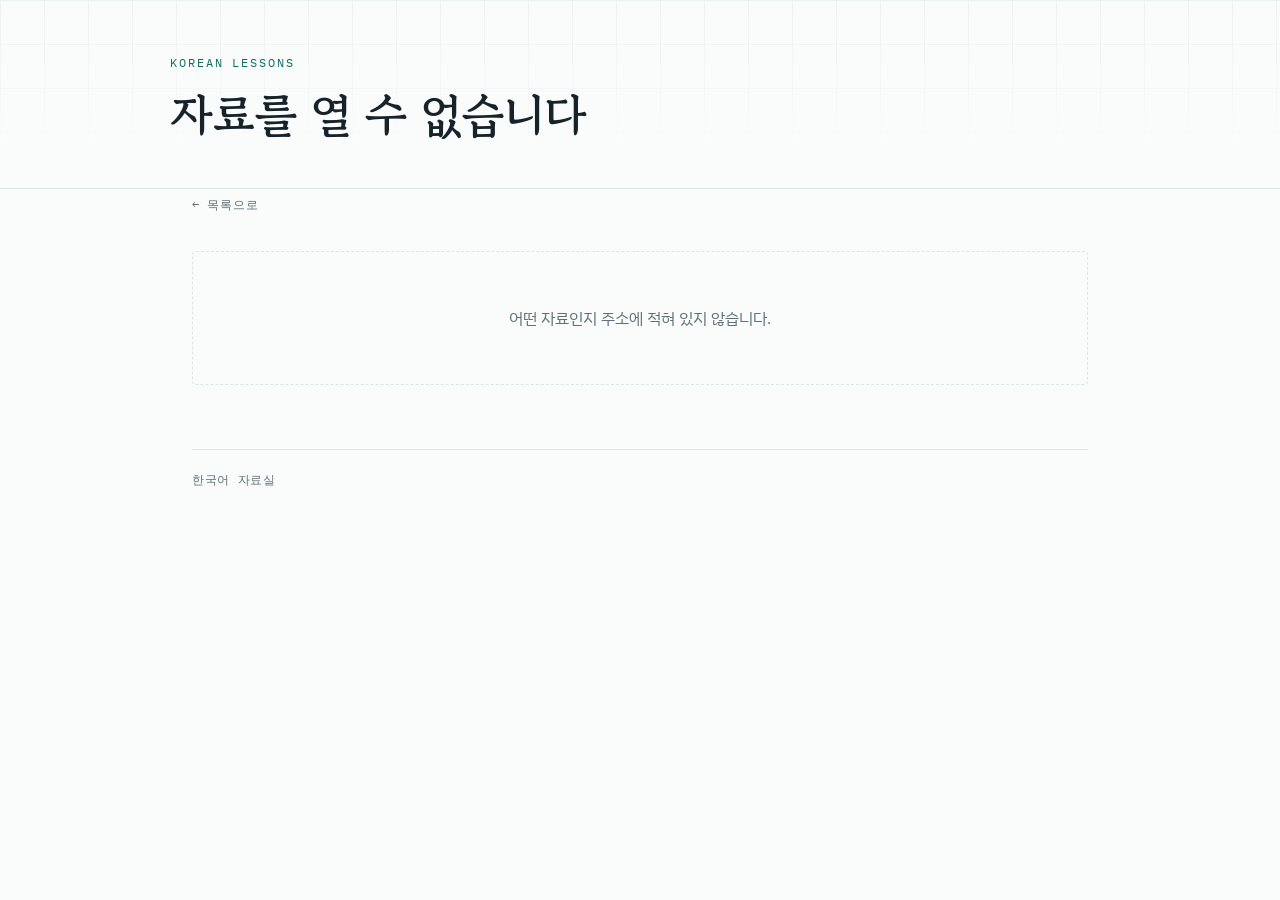
==== lesson.html @ d6367a24 "feat: 한국어 자료실 사이트 + 동물 주제 샘플 2편 - 목록 홈(index.html)과 공통 뷰어(lesson.html) - 자료는 lessons/*.json, 화면은 뷰어 " ====
<!DOCTYPE html>
<html lang="ko">
<head>
<meta charset="utf-8">
<meta name="viewport" content="width=device-width, initial-scale=1">
<title>한국어 자료실</title>
<link rel="preconnect" href="https://fonts.googleapis.com">
<link rel="preconnect" href="https://fonts.gstatic.com" crossorigin>
<link rel="stylesheet" href="https://fonts.googleapis.com/css2?family=Gowun+Batang:wght@400;700&family=IBM+Plex+Sans+KR:wght@300;400;500;600&family=IBM+Plex+Mono:wght@400;500&display=swap">
<link rel="stylesheet" href="assets/style.css">
</head>
<body>

<header class="site-head">
  <div class="inner">
    <p class="eyebrow" id="crumb">Korean Lessons</p>
    <h1 class="site-title" id="title">불러오는 중…</h1>
    <p class="site-desc" id="desc"></p>
  </div>
</header>

<main class="wrap">
  <a class="back" href="index.html">&larr; 목록으로</a>
  <p class="print-title" id="printTitle"></p>
  <div id="content"></div>

  <footer class="site-foot">
    <span>한국어 자료실</span>
    <span id="meta"></span>
  </footer>
</main>

<script src="assets/app.js"></script>
</body>
</html>
---- assets/style.css ----
/* ─────────────────────────────────────────────
   한국어 자료실 — 공통 스타일
   색·글꼴 토큰은 여기서만 정의한다.
   ───────────────────────────────────────────── */

:root{
  --paper:#FAFBFB;
  --surface:#FFFFFF;
  --surface-2:#F2F6F6;
  --ink:#16232A;
  --ink-soft:#4A5B63;
  --ink-faint:#5E7178;
  --rule:#DCE6E7;
  --grid:#E9EFEF;
  --accent:#0F6B62;
  --accent-soft:#E4F0EE;
  --kids:#A34C13;
  --kids-soft:#FAEDE1;
  --adult:#33559C;
  --adult-soft:#E7EDF8;
  --wrong:#B03A2E;
  --wrong-soft:#FBEAE7;
  --shadow:0 1px 2px rgba(22,35,42,.05), 0 8px 24px -14px rgba(22,35,42,.22);
}

@media (prefers-color-scheme: dark){
  :root:not([data-theme="light"]){
    --paper:#0F1618;
    --surface:#161F22;
    --surface-2:#1B2529;
    --ink:#E8EFEF;
    --ink-soft:#A8BABF;
    --ink-faint:#8A9DA2;
    --rule:#263437;
    --grid:#1D282B;
    --accent:#54C2B1;
    --accent-soft:#15302D;
    --kids:#E5975F;
    --kids-soft:#31241A;
    --adult:#88A6DE;
    --adult-soft:#1A2333;
    --wrong:#E88072;
    --wrong-soft:#33201D;
    --shadow:0 1px 2px rgba(0,0,0,.4), 0 8px 24px -14px rgba(0,0,0,.7);
  }
}

:root[data-theme="dark"]{
  --paper:#0F1618;
  --surface:#161F22;
  --surface-2:#1B2529;
  --ink:#E8EFEF;
  --ink-soft:#A8BABF;
  --ink-faint:#8A9DA2;
  --rule:#263437;
  --grid:#1D282B;
  --accent:#54C2B1;
  --accent-soft:#15302D;
  --kids:#E5975F;
  --kids-soft:#31241A;
  --adult:#88A6DE;
  --adult-soft:#1A2333;
  --wrong:#E88072;
  --wrong-soft:#33201D;
  --shadow:0 1px 2px rgba(0,0,0,.4), 0 8px 24px -14px rgba(0,0,0,.7);
}

*{box-sizing:border-box}

body{
  margin:0;
  background:var(--paper);
  color:var(--ink);
  font-family:"IBM Plex Sans KR","Malgun Gothic",system-ui,sans-serif;
  font-size:16px;
  line-height:1.75;
  -webkit-font-smoothing:antialiased;
}

a{color:inherit;text-decoration:none}

:focus-visible{
  outline:2px solid var(--accent);
  outline-offset:3px;
  border-radius:3px;
}

.wrap{max-width:940px;margin:0 auto;padding:0 22px 88px}

/* ── 머리말 ───────────────────────────── */

.site-head{
  position:relative;
  border-bottom:1px solid var(--rule);
  padding:52px 22px 34px;
  overflow:hidden;
}
.site-head::before{
  content:"";
  position:absolute;inset:0;
  background:
    repeating-linear-gradient(to right, var(--grid) 0 1px, transparent 1px 44px),
    repeating-linear-gradient(to bottom, var(--grid) 0 1px, transparent 1px 44px);
  -webkit-mask-image:linear-gradient(to bottom, rgba(0,0,0,.8), transparent 80%);
  mask-image:linear-gradient(to bottom, rgba(0,0,0,.8), transparent 80%);
  pointer-events:none;
}
.site-head .inner{position:relative;max-width:940px;margin:0 auto}

.eyebrow{
  font-family:"IBM Plex Mono",ui-monospace,monospace;
  font-size:12px;letter-spacing:.16em;text-transform:uppercase;
  color:var(--accent);margin:0 0 14px;
}
.site-title{
  font-family:"Gowun Batang","Batang",serif;
  font-weight:700;
  font-size:clamp(32px,5.4vw,46px);
  line-height:1.2;letter-spacing:-.01em;
  margin:0 0 12px;text-wrap:balance;
}
.site-desc{
  color:var(--ink-soft);margin:0;max-width:34em;font-size:16px;
}

.back{
  display:inline-flex;align-items:center;gap:7px;
  font-family:"IBM Plex Mono",ui-monospace,monospace;
  font-size:12px;letter-spacing:.06em;
  color:var(--ink-faint);margin-bottom:20px;
}
.back:hover{color:var(--accent)}

/* ── 목록 홈 ───────────────────────────── */

.tabs{display:flex;gap:8px;flex-wrap:wrap;margin:34px 0 24px}
.tab{
  font-family:inherit;font-size:13.5px;
  padding:6px 15px;border-radius:99px;cursor:pointer;
  border:1px solid var(--rule);background:transparent;color:var(--ink-soft);
}
.tab:hover{border-color:var(--accent);color:var(--accent)}
.tab[aria-selected="true"]{
  background:var(--accent);border-color:var(--accent);color:#fff;
}

.cards{
  display:grid;grid-template-columns:repeat(3,1fr);gap:14px;
  list-style:none;margin:0;padding:0;
}
.card{
  display:block;
  border:1px solid var(--rule);border-radius:4px;
  background:var(--surface);box-shadow:var(--shadow);
  padding:26px 18px 20px;text-align:center;
  transition:transform .12s ease, border-color .12s ease;
}
.card:hover{transform:translateY(-2px);border-color:var(--accent)}
.card .em{font-size:46px;line-height:1.15;display:block;margin-bottom:12px}
.card .ti{font-size:16px;font-weight:600;display:block;margin-bottom:10px}
.card .date{
  display:block;margin-top:10px;
  font-family:"IBM Plex Mono",ui-monospace,monospace;
  font-size:11px;color:var(--ink-faint);
}

.badge{
  font-size:11.5px;letter-spacing:.02em;
  padding:3px 10px;border-radius:99px;display:inline-block;
}
.badge.kids{background:var(--kids-soft);color:var(--kids)}
.badge.adult{background:var(--adult-soft);color:var(--adult)}

.empty{
  border:1px dashed var(--rule);border-radius:4px;
  padding:52px 24px;text-align:center;color:var(--ink-faint);
}

/* ── 자료 페이지 공통 ────────────────────── */

.sec{margin-top:52px}
.sec-title{
  font-family:"Gowun Batang","Batang",serif;
  font-size:24px;font-weight:700;margin:0 0 6px;
  display:flex;align-items:baseline;gap:11px;
}
.sec-title .mark{
  flex:none;width:10px;height:10px;
  border:1.5px solid var(--accent);background:var(--accent-soft);
  transform:translateY(-2px);
}
.sec-note{color:var(--ink-soft);margin:0 0 22px;font-size:14.5px}

.speak{
  font-family:inherit;font-size:inherit;
  border:1px solid var(--rule);background:transparent;color:var(--ink-faint);
  border-radius:99px;cursor:pointer;padding:3px 10px;line-height:1.4;
}
.speak:hover{border-color:var(--accent);color:var(--accent)}
.speak[hidden]{display:none}

/* ── 1번 · 어린이 ──────────────────────── */

.kid-cards{
  display:grid;grid-template-columns:repeat(4,1fr);gap:14px;
  list-style:none;margin:0;padding:0;
}
.kid-card{
  border:2px solid var(--rule);border-radius:18px;
  background:var(--surface);
  padding:20px 10px 16px;text-align:center;
  transition:transform .12s ease;
}
.kid-card:hover{transform:scale(1.04)}
.kid-card .em{font-size:66px;line-height:1.1;display:block}
.kid-card .w{font-size:26px;font-weight:600;margin-top:8px;display:block}
.kid-card .hint{
  display:block;margin-top:4px;font-size:15px;color:var(--ink-faint);
}
.kid-card .speak{margin-top:10px;font-size:15px}

.kid-sents{list-style:none;margin:0;padding:0;display:flex;flex-direction:column;gap:12px}
.kid-sent{
  display:flex;align-items:center;gap:14px;
  border:2px dashed var(--rule);border-radius:14px;
  background:var(--surface);
  padding:16px 20px;font-size:24px;line-height:1.6;
}
.kid-sent .speak{margin-left:auto;flex:none;font-size:18px}

.writing-word{margin-bottom:26px}
.writing-word > .lbl{
  font-size:15px;color:var(--ink-faint);margin:0 0 8px;
}
.cells{display:flex;gap:10px;flex-wrap:wrap}
.cell{
  width:76px;height:76px;flex:none;
  border:2px solid var(--rule);border-radius:6px;
  display:grid;place-items:center;
  font-family:"Gowun Batang","Batang",serif;
  font-size:40px;color:var(--ink-faint);opacity:.35;
  background:
    linear-gradient(to right, var(--grid) 0 1px, transparent 1px) 50% 0/1px 100% no-repeat,
    linear-gradient(to bottom, var(--grid) 0 1px, transparent 1px) 0 50%/100% 1px no-repeat;
}
.cell.blank{color:transparent}

.print-btn{
  font-family:inherit;font-size:14.5px;
  margin-top:8px;padding:10px 20px;cursor:pointer;
  border:1px solid var(--accent);border-radius:3px;
  background:var(--accent);color:#fff;
}
.print-btn:hover{opacity:.88}

/* ── 2번 · 외국인 ──────────────────────── */

.en-bar{display:flex;justify-content:flex-end;margin-top:26px}
.en-toggle{
  font-family:"IBM Plex Mono",ui-monospace,monospace;
  font-size:12px;letter-spacing:.08em;cursor:pointer;
  border:1px solid var(--adult);color:var(--adult);background:transparent;
  padding:6px 14px;border-radius:3px;
}
.en-toggle[aria-pressed="true"]{background:var(--adult);color:#fff}

.en{display:none;color:var(--adult);font-size:13.5px;line-height:1.6}
body.show-en .en{display:block}

.vocab{width:100%;border-collapse:collapse;font-size:15px}
.vocab th{
  text-align:left;font-weight:500;
  font-family:"IBM Plex Mono",ui-monospace,monospace;
  font-size:11px;letter-spacing:.1em;text-transform:uppercase;
  color:var(--ink-faint);
  border-bottom:1px solid var(--rule);padding:0 12px 8px 0;
}
.vocab td{border-bottom:1px solid var(--rule);padding:12px 12px 12px 0;vertical-align:top}
.vocab td:first-child{font-weight:600;white-space:nowrap}
.vocab .pos{color:var(--ink-faint);font-size:13.5px;white-space:nowrap}
.table-scroll{overflow-x:auto}

.passage{
  border-left:3px solid var(--rule);
  padding-left:20px;margin:0 0 30px;
  font-size:16.5px;line-height:1.95;color:var(--ink-soft);
  white-space:pre-line;
}

.qa{margin-bottom:26px}
.qa .q{font-size:16px;font-weight:600;margin:0 0 12px}
.opts{list-style:none;margin:0;padding:0;display:flex;flex-direction:column;gap:8px}
.opt{
  font-family:inherit;font-size:15px;text-align:left;width:100%;
  display:flex;gap:11px;align-items:flex-start;cursor:pointer;
  border:1px solid var(--rule);border-radius:3px;
  background:var(--surface);color:var(--ink);
  padding:11px 15px;
}
.opt:hover{border-color:var(--accent)}
.opt .n{
  font-family:"IBM Plex Mono",ui-monospace,monospace;
  font-size:12px;color:var(--ink-faint);padding-top:3px;flex:none;
}
.opt.right{border-color:var(--accent);background:var(--accent-soft);color:var(--accent);font-weight:500}
.opt.right .n{color:var(--accent)}
.opt.wrong{border-color:var(--wrong);background:var(--wrong-soft);color:var(--wrong)}
.opt.wrong .n{color:var(--wrong)}
.why{
  font-size:14px;color:var(--ink-faint);
  margin:12px 0 0;padding-left:2px;
}
.why[hidden]{display:none}

.gram{
  border:1px solid var(--rule);border-radius:4px;
  background:var(--surface);box-shadow:var(--shadow);
  padding:22px 22px 18px;margin-bottom:16px;
}
.gram .form{
  font-family:"Gowun Batang","Batang",serif;
  font-size:22px;font-weight:700;margin:0 0 8px;
}
.gram .mean{margin:0 0 6px;color:var(--ink-soft);font-size:15px}
.gram ul{margin:14px 0 0;padding-left:20px;display:flex;flex-direction:column;gap:7px}
.gram li{font-size:15px;color:var(--ink-soft)}

.situation{
  font-size:14.5px;color:var(--ink-faint);
  border:1px dashed var(--rule);border-radius:4px;
  padding:12px 16px;margin:0 0 20px;
}
.talk{list-style:none;margin:0 0 26px;padding:0;display:flex;flex-direction:column;gap:14px}
.turn{display:grid;grid-template-columns:76px 1fr;gap:14px;align-items:start}
.turn .who{
  font-size:13px;color:var(--ink-faint);padding-top:3px;
  text-align:right;
}
.turn .ko{font-size:16px;margin:0}
.turn .speak{margin-top:6px;font-size:13px}

.expr{
  border-top:1px solid var(--rule);padding-top:20px;
  list-style:none;margin:0;padding-left:0;
  display:flex;flex-direction:column;gap:11px;
}
.expr li{font-size:15px;color:var(--ink-soft);padding-left:16px;position:relative}
.expr li::before{
  content:"";position:absolute;left:0;top:.66em;
  width:6px;height:6px;border:1px solid var(--ink-faint);
}

/* ── 꼬리말 ───────────────────────────── */

.site-foot{
  margin-top:64px;padding-top:20px;border-top:1px solid var(--rule);
  font-family:"IBM Plex Mono",ui-monospace,monospace;
  font-size:11.5px;letter-spacing:.06em;color:var(--ink-faint);
  display:flex;justify-content:space-between;gap:14px;flex-wrap:wrap;
}

/* ── 반응형 ───────────────────────────── */

@media (max-width:760px){
  .site-head{padding:40px 18px 28px}
  .wrap{padding:0 18px 64px}
  .cards{grid-template-columns:1fr 1fr}
  .kid-cards{grid-template-columns:1fr 1fr}
  .kid-card .em{font-size:56px}
  .kid-sent{font-size:20px;padding:14px 16px}
  .cell{width:60px;height:60px;font-size:32px}
  .turn{grid-template-columns:1fr;gap:4px}
  .turn .who{text-align:left}
}

@media (prefers-reduced-motion:reduce){
  *{transition:none !important;animation:none !important}
}

/* ── 인쇄: 써보기 칸만 ─────────────────── */

@media print{
  body{background:#fff;color:#000}
  .site-head, .site-foot, .back, .speak, .print-btn,
  .en-bar, .sec:not(.sec-writing){display:none !important}
  .sec-writing{margin-top:0;page-break-inside:avoid}
  .print-title{display:block !important}
  .cell{border-color:#999;width:74px;height:74px;background:none}
  .cell, .cell.blank{color:#bbb;opacity:1}
}
.print-title{display:none;font-size:20px;font-weight:600;margin:0 0 20px}
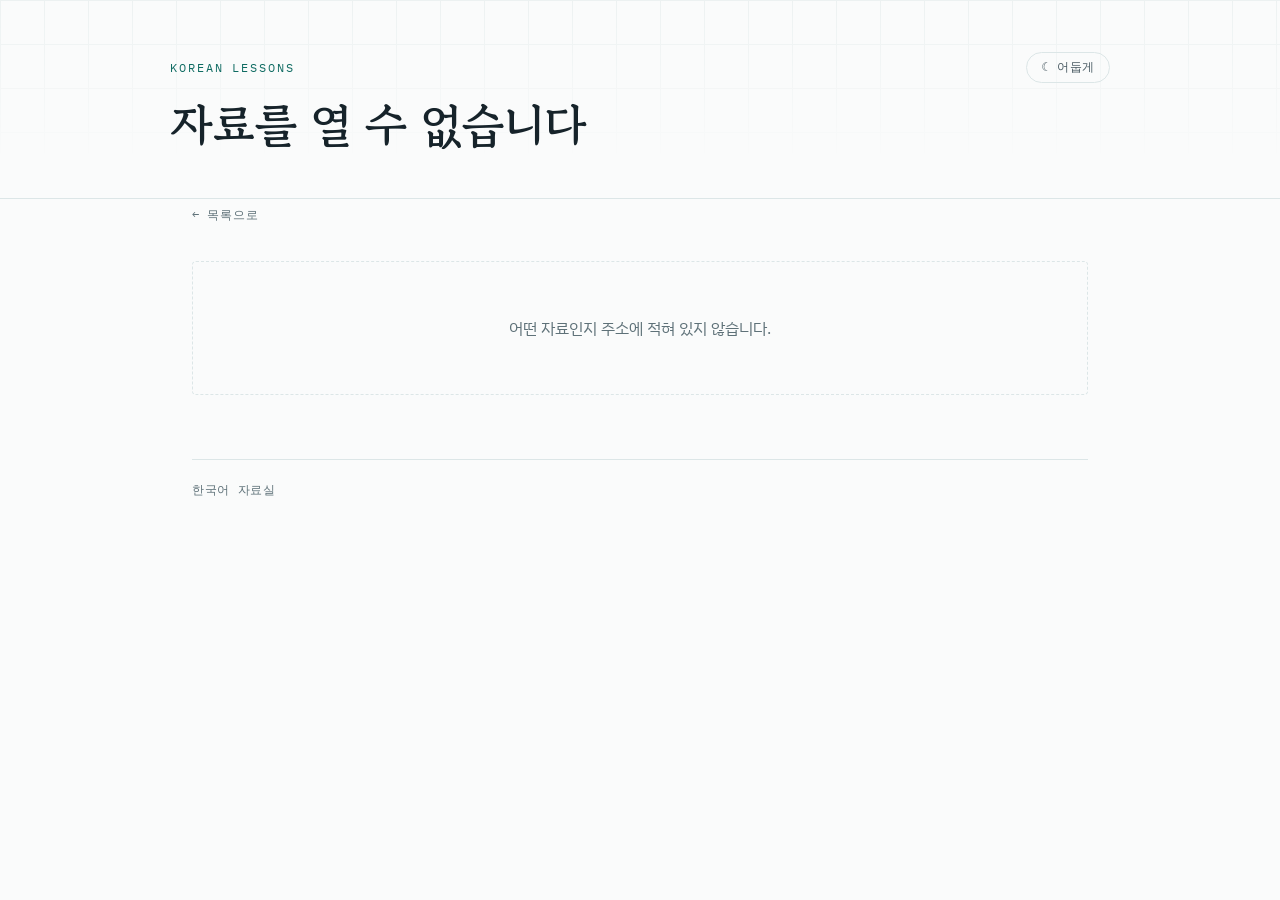
==== commit e7dc07a6: "feat: 밝기(밝게/어둡게) 선택 버튼 추가 - 머리말에 토글 버튼, 고른 값은 localStorage 에 저장해 페이지 이동해도 유지 - head 인라인 스크립트로 먼저 적용해" ====
--- a/lesson.html
+++ b/lesson.html
@@ -8,12 +8,22 @@
 <link rel="preconnect" href="https://fonts.gstatic.com" crossorigin>
 <link rel="stylesheet" href="https://fonts.googleapis.com/css2?family=Gowun+Batang:wght@400;700&family=IBM+Plex+Sans+KR:wght@300;400;500;600&family=IBM+Plex+Mono:wght@400;500&display=swap">
 <link rel="stylesheet" href="assets/style.css">
+<script>
+  // 저장해 둔 밝기 설정을 그리기 전에 먼저 적용한다(화면이 번쩍이지 않도록).
+  try {
+    var t = localStorage.getItem('theme');
+    if (t) document.documentElement.setAttribute('data-theme', t);
+  } catch (e) {}
+</script>
 </head>
 <body>
 
 <header class="site-head">
   <div class="inner">
-    <p class="eyebrow" id="crumb">Korean Lessons</p>
+    <div class="head-row">
+      <p class="eyebrow" id="crumb">Korean Lessons</p>
+      <button class="theme-btn" id="themeBtn" type="button"></button>
+    </div>
     <h1 class="site-title" id="title">불러오는 중…</h1>
     <p class="site-desc" id="desc"></p>
   </div>
--- a/assets/style.css
+++ b/assets/style.css
@@ -20,6 +20,7 @@
   --adult-soft:#E7EDF8;
   --wrong:#B03A2E;
   --wrong-soft:#FBEAE7;
+  --on-strong:#FFFFFF;
   --shadow:0 1px 2px rgba(22,35,42,.05), 0 8px 24px -14px rgba(22,35,42,.22);
 }
 
@@ -41,6 +42,7 @@
     --adult-soft:#1A2333;
     --wrong:#E88072;
     --wrong-soft:#33201D;
+    --on-strong:#0F1618;
     --shadow:0 1px 2px rgba(0,0,0,.4), 0 8px 24px -14px rgba(0,0,0,.7);
   }
 }
@@ -62,6 +64,7 @@
   --adult-soft:#1A2333;
   --wrong:#E88072;
   --wrong-soft:#33201D;
+  --on-strong:#0F1618;
   --shadow:0 1px 2px rgba(0,0,0,.4), 0 8px 24px -14px rgba(0,0,0,.7);
 }
 
@@ -107,11 +110,23 @@
 }
 .site-head .inner{position:relative;max-width:940px;margin:0 auto}
 
+.head-row{
+  display:flex;align-items:center;justify-content:space-between;
+  gap:16px;margin-bottom:14px;
+}
 .eyebrow{
   font-family:"IBM Plex Mono",ui-monospace,monospace;
   font-size:12px;letter-spacing:.16em;text-transform:uppercase;
-  color:var(--accent);margin:0 0 14px;
-}
+  color:var(--accent);margin:0;
+}
+.theme-btn{
+  font-family:"IBM Plex Mono",ui-monospace,monospace;
+  font-size:12px;letter-spacing:.06em;cursor:pointer;flex:none;
+  border:1px solid var(--rule);border-radius:99px;
+  background:transparent;color:var(--ink-soft);
+  padding:6px 14px;
+}
+.theme-btn:hover{border-color:var(--accent);color:var(--accent)}
 .site-title{
   font-family:"Gowun Batang","Batang",serif;
   font-weight:700;
@@ -141,7 +156,7 @@
 }
 .tab:hover{border-color:var(--accent);color:var(--accent)}
 .tab[aria-selected="true"]{
-  background:var(--accent);border-color:var(--accent);color:#fff;
+  background:var(--accent);border-color:var(--accent);color:var(--on-strong);
 }
 
 .cards{
@@ -249,7 +264,7 @@
   font-family:inherit;font-size:14.5px;
   margin-top:8px;padding:10px 20px;cursor:pointer;
   border:1px solid var(--accent);border-radius:3px;
-  background:var(--accent);color:#fff;
+  background:var(--accent);color:var(--on-strong);
 }
 .print-btn:hover{opacity:.88}
 
@@ -262,7 +277,7 @@
   border:1px solid var(--adult);color:var(--adult);background:transparent;
   padding:6px 14px;border-radius:3px;
 }
-.en-toggle[aria-pressed="true"]{background:var(--adult);color:#fff}
+.en-toggle[aria-pressed="true"]{background:var(--adult);color:var(--on-strong)}
 
 .en{display:none;color:var(--adult);font-size:13.5px;line-height:1.6}
 body.show-en .en{display:block}
